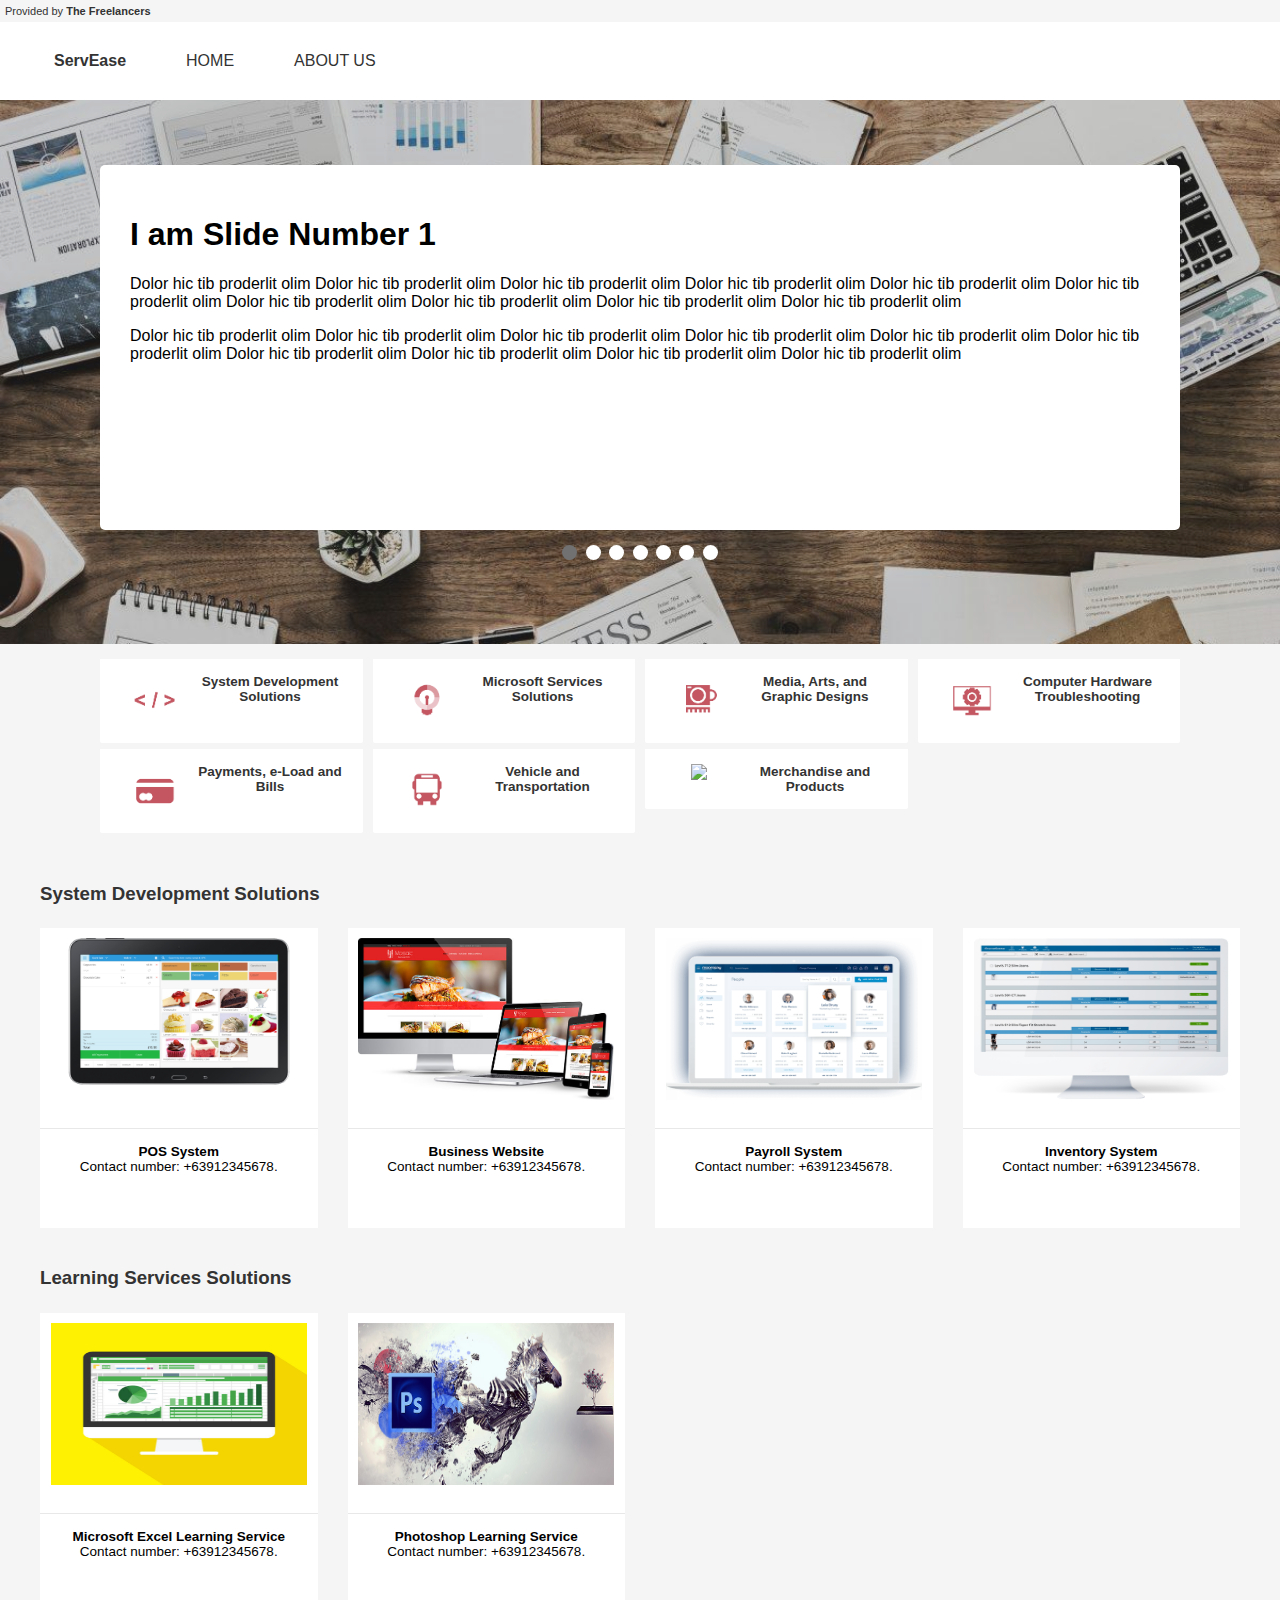
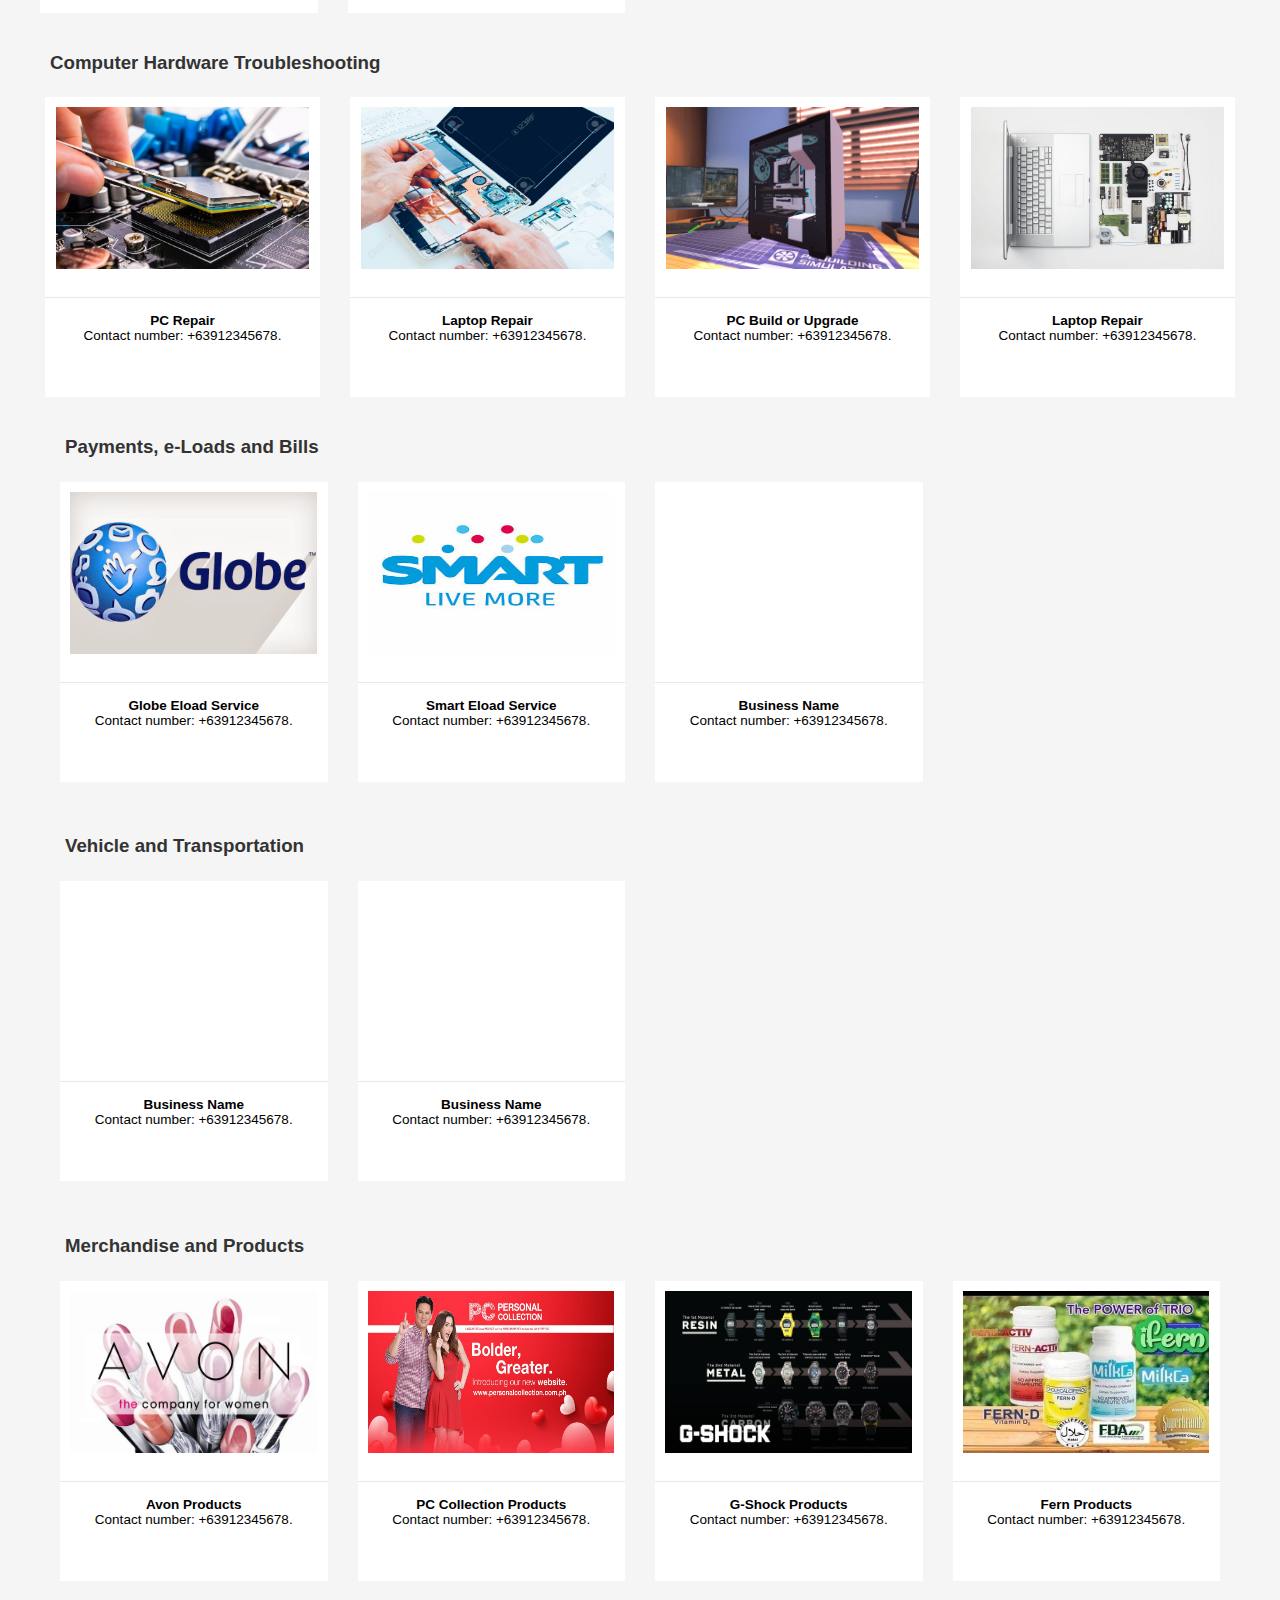
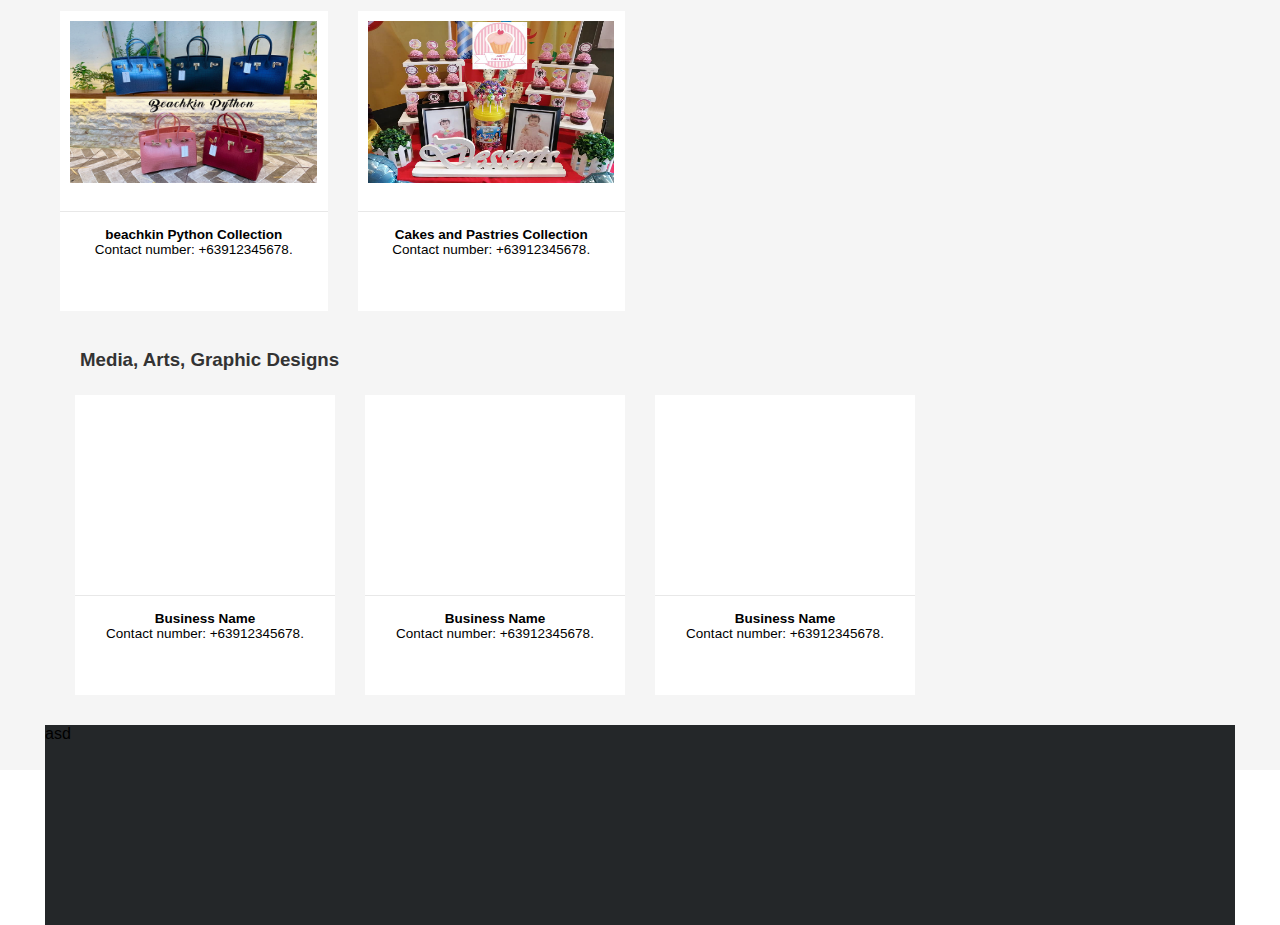
==== index.html @ 1229b9ff "Rename ESC.html to index.html" ====
<!DOCType html>

    <head>
        
        <!--
        =======
        FOR QUIKX LIB
        =======
        -->
        
        <!--GENERAL CHANGES in HTML FRAME -->
        <link rel="stylesheet" type="text/css" href="quikx-lib/general-tags.css">
    
        <!--FOR MODALS-->
        <link rel="stylesheet" type="text/css" href="quikx-lib/floating-objects.css">

        <!--FOR MENU-->
        <link rel="stylesheet" type="text/css" href="quikx-lib/menus-navigation.css">

        <!--FOR OBJECTS-->
        <link rel="stylesheet" type="text/css" href="quikx-lib/objects-submenus.css">

        <!--FOR BUTTONS-->
        <link rel="stylesheet" type="text/css" href="quikx-lib/buttons-icons.css">

        <!--FOR ALERTS and NOTIFS-->
        <link rel="stylesheet" type="text/css" href="quikx-lib/alerts-notifications.css">

        <!--FOR ANIMATIONS-->
        <link rel="stylesheet" type="text/css" href="quikx-lib/animations-transitions.css">
        
        <!--MAIN CSS GRID HANDLER-->
        <link rel="stylesheet" type="text/css" href="quikx-lib/css-grid.css">
        
        <!--
        =======
        User modified items
        =======
        -->
        <link rel="stylesheet" type="text/css" href="css/css-grid.css">
        <link rel="stylesheet" type="text/css" href="css/home-frame.css">
        
        
    </head>

    <body>
        
       <div id="navbar">
           <div style="width:100%; font-size: 11px; padding:5px; color:#333; background-color: whitesmoke;">
            Provided by <b>The Freelancers</b>
           </div>
            <div id="logo"></div>
            <div id="logo-text">ServEase</div>
            <a href="#"><i class="info-icon"></i>HOME</a>
            <a href="#">ABOUT US</a>
        </div>
        
        <div id="sec-info">
            
            <div id="sec-obs">
                
                    
                    <div class="slideshow-container">
                    <div class="slideshow-slides-container">

                        <div class="slides">
                            <h1>I am Slide Number 1</h1>
                            <p>Dolor hic tib proderlit olim  Dolor hic tib proderlit olim Dolor hic tib proderlit olim Dolor hic tib proderlit olim Dolor hic tib proderlit olim Dolor hic tib proderlit olim  Dolor hic tib proderlit olim Dolor hic tib proderlit olim Dolor hic tib proderlit olim Dolor hic tib proderlit olim</p>
                            
                            <p>Dolor hic tib proderlit olim  Dolor hic tib proderlit olim Dolor hic tib proderlit olim Dolor hic tib proderlit olim Dolor hic tib proderlit olim Dolor hic tib proderlit olim  Dolor hic tib proderlit olim Dolor hic tib proderlit olim Dolor hic tib proderlit olim Dolor hic tib proderlit olim</p>
                        </div>
                        
                        <div class="slides">
                            <h1>...and I am Slide Number 2</h1>
                            <p>Dolor hic tib proderlit olim  Dolor hic tib proderlit olim Dolor hic tib proderlit olim Dolor hic tib proderlit olim Dolor hic tib proderlit olim Dolor hic tib proderlit olim  Dolor hic tib proderlit olim Dolor hic tib proderlit olim Dolor hic tib proderlit olim Dolor hic tib proderlit olim</p>
                        </div>
                        
                        <div class="slides">
                            <h1>I am Slide Number 3</h1>
                            <p>Dolor hic tib proderlit olim  Dolor hic tib proderlit olim Dolor hic tib proderlit olim Dolor hic tib proderlit olim Dolor hic tib proderlit olim Dolor hic tib proderlit olim  Dolor hic tib proderlit olim Dolor hic tib proderlit olim Dolor hic tib proderlit olim Dolor hic tib proderlit olim</p>
                        </div>
                        
                        <div class="slides">
                            <h1>...and I am Slide Number 4</h1>
                            <p>Dolor hic tib proderlit olim  Dolor hic tib proderlit olim Dolor hic tib proderlit olim Dolor hic tib proderlit olim Dolor hic tib proderlit olim Dolor hic tib proderlit olim  Dolor hic tib proderlit olim Dolor hic tib proderlit olim Dolor hic tib proderlit olim Dolor hic tib proderlit olim</p>
                        </div>
                        
                        <div class="slides">
                            <h1>I am Slide Number 5</h1>
                            <p>Dolor hic tib proderlit olim  Dolor hic tib proderlit olim Dolor hic tib proderlit olim Dolor hic tib proderlit olim Dolor hic tib proderlit olim Dolor hic tib proderlit olim  Dolor hic tib proderlit olim Dolor hic tib proderlit olim Dolor hic tib proderlit olim Dolor hic tib proderlit olim</p>
                        </div>
                        
                        <div class="slides">
                            <h1>...and I am Slide Number 6</h1>
                            <p>Dolor hic tib proderlit olim  Dolor hic tib proderlit olim Dolor hic tib proderlit olim Dolor hic tib proderlit olim Dolor hic tib proderlit olim Dolor hic tib proderlit olim  Dolor hic tib proderlit olim Dolor hic tib proderlit olim Dolor hic tib proderlit olim Dolor hic tib proderlit olim</p>
                        </div>
                        
                        <div class="slides">
                            <h1>I am Slide Number 7</h1>
                            <p>Dolor hic tib proderlit olim  Dolor hic tib proderlit olim Dolor hic tib proderlit olim Dolor hic tib proderlit olim Dolor hic tib proderlit olim Dolor hic tib proderlit olim  Dolor hic tib proderlit olim Dolor hic tib proderlit olim Dolor hic tib proderlit olim Dolor hic tib proderlit olim</p>
                        </div>
                        
                        
                    </div>
                
                   <!--<a class="prev" onclick='plusSlides(-1)'>&#10094;</a>
                    <a class="next" onclick='plusSlides(1)'>&#10095;</a>-->
                    
                </div>
                
                
                <div class="dotholder">
                      <span class="dot" onclick="currentSlide(1)"></span>
                      <span class="dot" onclick="currentSlide(2)"></span>
                      <span class="dot" onclick="currentSlide(3)"></span>
                      <span class="dot" onclick="currentSlide(4)"></span>
                      <span class="dot" onclick="currentSlide(5)"></span>
                      <span class="dot" onclick="currentSlide(6)"></span>
                      <span class="dot" onclick="currentSlide(7)"></span>    
                    </div>
                    
                </div>
                    
                
            </div>
        
        
        <div id="sec-alt">
            
            <div id="item-category-container">
                
                <!--<div class="item-category-title"><h1>Svcs</h1></div>-->

                <div class="item-category">
                    <div class="panel panel-material">
                        <div class="panel-content">
                            
                            <div id="item-category-details-container">
                                <div class="item-category-img">
                                    <img src="img/icons/SysDev.png" width="50px;">
                                </div>

                                <div class="item-category-desc">
                                    System Development Solutions
                                </div>
                            </div>
                            
                        </div>
                    </div>
                
                </div>
                
                <div class="item-category">
                    <div class="panel panel-material">
                        <div class="panel-content">
                            
                            <div id="item-category-details-container">
                                <div class="item-category-img">
                                    <img src="img/icons/MSS.png" width="50px;">
                                </div>

                                <div class="item-category-desc">
                                    Microsoft Services Solutions
                                </div>
                            </div>
                            
                        </div>
                    </div>
                </div>
                <div class="item-category">
                    <div class="panel panel-material">
                        <div class="panel-content">
                            
                            <div id="item-category-details-container">
                                <div class="item-category-img">
                                    <img src="img/icons/Arts.png" width="50px;">
                                </div>

                                <div class="item-category-desc">
                                   Media, Arts, and Graphic Designs
                                </div>
                            </div>
                            
                        </div>
                    </div>
                </div>
                
                
                <div class="item-category">
                    <div class="panel panel-material">
                        <div class="panel-content">
                            
                            <div id="item-category-details-container">
                                <div class="item-category-img">
                                    <img src="img/icons/Trobl.png" width="50px;">
                                </div>

                                <div class="item-category-desc">
                                    Computer Hardware Troubleshooting
                                </div>
                            </div>
                            
                        </div>
                    </div>
                </div>
                
                <div class="item-category">
                    <div class="panel panel-material">
                        <div class="panel-content">
                            
                            <div id="item-category-details-container">
                                <div class="item-category-img">
                                    <img src="img/icons/Pay.png" width="50px;">
                                </div>

                                <div class="item-category-desc">
                                   Payments, e-Load and Bills
                                </div>
                            </div>
                            
                        </div>
                    </div>
                </div>
                
                <div class="item-category">
                    <div class="panel panel-material">
                        <div class="panel-content">
                            
                            <div id="item-category-details-container">
                                <div class="item-category-img">
                                    <img src="img/icons/Vehic.png" width="50px;">
                                </div>

                                <div class="item-category-desc">
                                    Vehicle and Transportation
                                </div>
                            </div>

                        </div>
                    </div>
                </div>
                
                <div class="item-category">
                    <div class="panel panel-material">
                        <div class="panel-content">
                            
                            <div id="item-category-details-container">
                                <div class="item-category-img">
                                    <img src="img/icons/merch.png" width="50px;">
                                </div>

                                <div class="item-category-desc">
                                    Merchandise and Products
                                </div>
                            </div>

                        </div>
                    </div>
                </div>
                
            </div>
        </div>

        <div id="sec-alt">
            <div class="tile-header">
                    <h3>System Development Solutions</h3>
                </div>
            
            <div id="tile-container">
                
                <div class="tile-content">
                    <div class="tile-content-img">
                            <img class="tile-content-img" src="img/servicesimage/pos.png"/>
                    </div>
                    
                    <div class="tile-content-desc">
                          
                        <div class="tile-content-desc-holder">
                           
                            <div class="tile-content-desc-name">
                                POS System
                            </div>
                            <div class="tile-content-desc-items">
                                Contact number: +63912345678.
                            </div>
                        </div>
                    </div>
                </div>
                
                <div class="tile-content">
                    <div class="tile-content-img">
                            <img class="tile-content-img" src="img/servicesimage/ecommercesite.jpg"/>
                    </div>
                    
                    <div class="tile-content-desc">
                        <div class="tile-content-desc-holder">
                            <div class="tile-content-desc-name">
                                Business Website
                            </div>
                            <div class="tile-content-desc-items">
                                Contact number: +63912345678.
                            </div>
                        </div>
                    </div>
                </div>
                
                <div class="tile-content">
                    <div class="tile-content-img">
                            <img class="tile-content-img" src="img/servicesimage/payroll.png"/>
                    </div>
                    
                    <div class="tile-content-desc">
                        <div class="tile-content-desc-holder">
                            <div class="tile-content-desc-name">
                               Payroll System
                            </div>
                            <div class="tile-content-desc-items">
                                Contact number: +63912345678.
                            </div>
                        </div>
                    </div>
                </div>
                
                <div class="tile-content">
                    <div class="tile-content-img">
                            <img class="tile-content-img" src="img/servicesimage/inventorysystem.png"/>
                    </div>
                    
                    <div class="tile-content-desc">
                        <div class="tile-content-desc-holder">
                            <div class="tile-content-desc-name">
                                    Inventory System
                            </div>
                            <div class="tile-content-desc-items">
                                Contact number: +63912345678.
                            </div>
                        </div>
                    </div>
                </div>
                
               
                
                
        </div>
        
        <div id="sec-alt">
            <div class="tile-header">
                    <h3>Learning Services Solutions</h3>
                </div>
            
            <div id="tile-container">
                
                <div class="tile-content">
                    <div class="tile-content-img">
                            <img class="tile-content-img" src="img/servicesimage/excel.png"/>
                    </div>
                    
                    <div class="tile-content-desc">
                        <div class="tile-content-desc-holder">
                            <div class="tile-content-desc-name">
                                Microsoft Excel Learning Service
                            </div>
                            <div class="tile-content-desc-items">
                                Contact number: +63912345678.
                            </div>
                        </div>
                    </div>
                </div>
                
                <div class="tile-content">
                    <div class="tile-content-img">
                            <img class="tile-content-img" src="img/servicesimage/photoshoplearning.jpg"/>
                    </div>
                    
                    <div class="tile-content-desc">
                        <div class="tile-content-desc-holder">
                            <div class="tile-content-desc-name">
                                    Photoshop Learning Service
                            </div>
                            <div class="tile-content-desc-items">
                                Contact number: +63912345678.
                            </div>
                        </div>
                    </div>
                </div>
                
               
            
        </div>
        
      
        
        <div id="sec-alt">
            <div class="tile-header">
                    <h3>Computer Hardware Troubleshooting</h3>
                </div>
            
            <div id="tile-container">
                
                <div class="tile-content">
                    <div class="tile-content-img">
                            <img class="tile-content-img" src="img/servicesimage/pchardwarerepair.jpg"/>
                    </div>
                    
                    <div class="tile-content-desc">
                        <div class="tile-content-desc-holder">
                            <div class="tile-content-desc-name">
                               PC Repair
                            </div>
                            <div class="tile-content-desc-items">
                                Contact number: +63912345678.
                            </div>
                        </div>
                    </div>
                </div>
                
                <div class="tile-content">
                    <div class="tile-content-img">
                            <img class="tile-content-img" src="img/servicesimage/laptoprepair.jpg"/>
                    </div>
                    
                    <div class="tile-content-desc">
                        <div class="tile-content-desc-holder">
                            <div class="tile-content-desc-name">
                                Laptop Repair
                            </div>
                            <div class="tile-content-desc-items">
                                Contact number: +63912345678.
                            </div>
                        </div>
                    </div>
                </div>
                
                <div class="tile-content">
                    <div class="tile-content-img">
                            <img class="tile-content-img" src="img/servicesimage/pcbuild.gif"/>
                    </div>
                    
                    <div class="tile-content-desc">
                        <div class="tile-content-desc-holder">
                            <div class="tile-content-desc-name">
                                PC Build or Upgrade
                            </div>
                            <div class="tile-content-desc-items">
                                Contact number: +63912345678.
                            </div>
                        </div>
                    </div>
                </div>
                
                <div class="tile-content">
                    <div class="tile-content-img">
                            <img class="tile-content-img" src="img/servicesimage/laptopupgrade.jpg"/>
                    </div>
                    
                    <div class="tile-content-desc">
                        <div class="tile-content-desc-holder">
                            <div class="tile-content-desc-name">
                               Laptop Repair
                            </div>
                            <div class="tile-content-desc-items">
                                Contact number: +63912345678.
                            </div>
                        </div>
                    </div>
                </div>
                
               
            
        </div>
        
        <div id="sec-alt">
            <div class="tile-header">
                    <h3>Payments, e-Loads and Bills</h3>
                </div>
            
            <div id="tile-container">
                
                <div class="tile-content">
                    <div class="tile-content-img">
                            <img class="tile-content-img" src="img/servicesimage/globe.jpg"/> 
                    </div>
                    
                    <div class="tile-content-desc">
                        <div class="tile-content-desc-holder">
                            <div class="tile-content-desc-name">
                               Globe Eload Service
                            </div>
                            <div class="tile-content-desc-items">
                                Contact number: +63912345678.
                            </div>
                        </div>
                    </div>
                </div>
                
                <div class="tile-content">
                    <div class="tile-content-img">
                            <img class="tile-content-img" src="img/servicesimage/smart.jpg"/>
                    </div>
                    
                    <div class="tile-content-desc">
                        <div class="tile-content-desc-holder">
                            <div class="tile-content-desc-name">
                                Smart Eload Service
                            </div>
                            <div class="tile-content-desc-items">
                                Contact number: +63912345678.
                            </div>
                        </div>
                    </div>
                </div>
                
                <div class="tile-content">
                    <div class="tile-content-img">
                    
                    </div>
                    
                    <div class="tile-content-desc">
                        <div class="tile-content-desc-holder">
                            <div class="tile-content-desc-name">
                                Business Name
                            </div>
                            <div class="tile-content-desc-items">
                                Contact number: +63912345678.
                            </div>
                        </div>
                    </div>
                </div>
                
            </div>
            
        </div>
        
        <div id="sec-alt">
            <div class="tile-header">
                    <h3>Vehicle and Transportation</h3>
                </div>
            
            <div id="tile-container">
                
                <div class="tile-content">
                    <div class="tile-content-img">
                    
                    </div>
                    
                    <div class="tile-content-desc">
                        <div class="tile-content-desc-holder">
                            <div class="tile-content-desc-name">
                                Business Name
                            </div>
                            <div class="tile-content-desc-items">
                                Contact number: +63912345678.
                            </div>
                        </div>
                    </div>
                </div>
                
                <div class="tile-content">
                    <div class="tile-content-img">
                    
                    </div>
                    
                    <div class="tile-content-desc">
                        <div class="tile-content-desc-holder">
                            <div class="tile-content-desc-name">
                                Business Name
                            </div>
                            <div class="tile-content-desc-items">
                                Contact number: +63912345678.
                            </div>
                        </div>
                    </div>
                </div>
                
            </div>
            
        </div>
        
        <div id="sec-alt">
            <div class="tile-header">
                    <h3>Merchandise and Products</h3>
                </div>
            
            <div id="tile-container">
                
                <div class="tile-content">
                    <div class="tile-content-img">
                            <img class="tile-content-img" src="img/servicesimage/avon.jpg"/>
                    </div>
                    
                    <div class="tile-content-desc">
                        <div class="tile-content-desc-holder">
                            <div class="tile-content-desc-name">
                                Avon Products
                            </div>
                            <div class="tile-content-desc-items">
                                Contact number: +63912345678.
                            </div>
                        </div>
                    </div>
                </div>
                
                <div class="tile-content">
                    <div class="tile-content-img">
                            <img class="tile-content-img" src="img/servicesimage/pccollection.jpg"/>
                    </div>
                    
                    <div class="tile-content-desc">
                        <div class="tile-content-desc-holder">
                            <div class="tile-content-desc-name">
                               PC Collection Products
                            </div>
                            <div class="tile-content-desc-items">
                                Contact number: +63912345678.
                            </div>
                        </div>
                    </div>
                </div>
                
                <div class="tile-content">
                    <div class="tile-content-img">
                            <img class="tile-content-img" src="img/servicesimage/gshockproducts.jpg"/>
                    </div>
                    
                    <div class="tile-content-desc">
                        <div class="tile-content-desc-holder">
                            <div class="tile-content-desc-name">
                               G-Shock Products
                            </div>
                            <div class="tile-content-desc-items">
                                Contact number: +63912345678.
                            </div>
                        </div>
                    </div>
                </div>
                
                <div class="tile-content">
                    <div class="tile-content-img">
                       <img class="tile-content-img" src="img/servicesimage/fernproducts.jpg"/>
                    </div>
                    
                    <div class="tile-content-desc">
                        <div class="tile-content-desc-holder">
                            <div class="tile-content-desc-name">
                                Fern Products
                            </div>
                            <div class="tile-content-desc-items">
                                Contact number: +63912345678.
                            </div>
                        </div>
                    </div>
                </div>

                <div class="tile-content">
                        <div class="tile-content-img">
                           <img  alt="img/servicesimage/beachkinPython.jpeg" class="tile-content-img" src="img/servicesimage/beachkinPython.jpeg"/>
                        </div>
                        
                        <div class="tile-content-desc">
                            <div class="tile-content-desc-holder">
                                <div class="tile-content-desc-name">
                                    beachkin Python Collection
                                </div>
                                <div class="tile-content-desc-items">
                                    Contact number: +63912345678.
                                </div>
                            </div>
                        </div>
                    </div>
                    <div class="tile-content">
                        <div class="tile-content-img">
                           <img  alt="img/servicesimage/beachkinPython.jpeg" class="tile-content-img" src="img/servicesimage/cakesandpastries.jpg"/>
                        </div>
                        
                        <div class="tile-content-desc">
                            <div class="tile-content-desc-holder">
                                <div class="tile-content-desc-name">
                                    Cakes and Pastries Collection
                                </div>
                                <div class="tile-content-desc-items">
                                    Contact number: +63912345678.
                                </div>
                            </div>
                        </div>
                    </div>
            </div>
         
         
         
         
         
         
         
         
            <div id="sec-alt">
                    <div class="tile-header">
                            <h3>Media, Arts, Graphic Designs</h3>
                        </div>
                    
                    <div id="tile-container">
                        
                        <div class="tile-content">
                            <div class="tile-content-img">
                            
                            </div>
                            
                            <div class="tile-content-desc">
                                <div class="tile-content-desc-holder">
                                    <div class="tile-content-desc-name">
                                        Business Name
                                    </div>
                                    <div class="tile-content-desc-items">
                                        Contact number: +63912345678.
                                    </div>
                                </div>
                            </div>
                        </div>
                        
                        <div class="tile-content">
                            <div class="tile-content-img">
                            
                            </div>
                            
                            <div class="tile-content-desc">
                                <div class="tile-content-desc-holder">
                                    <div class="tile-content-desc-name">
                                        Business Name
                                    </div>
                                    <div class="tile-content-desc-items">
                                        Contact number: +63912345678.
                                    </div>
                                </div>
                            </div>
                        </div>
                        
                        <div class="tile-content">
                            <div class="tile-content-img">
                            
                            </div>
                            
                            <div class="tile-content-desc">
                                <div class="tile-content-desc-holder">
                                    <div class="tile-content-desc-name">
                                        Business Name
                                    </div>
                                    <div class="tile-content-desc-items">
                                        Contact number: +63912345678.
                                    </div>
                                </div>
                            </div>
                        </div>
                        
                    </div>
                    
                </div>
            
        </div>
        
        <div class="footer">
            asd
        </div>
        
        <script src="quikx-lib/floating-objects.js"></script>
        <script src="quikx-lib/menus-navigation.js"></script>
        <script src="quikx-lib/objects-submenus.js"></script>
    </body>
</html>
---- quikx-lib/general-tags.css ----
body{
    font-family: sans-serif;
    /*background-color:#EEE;*/
        background-color:white;
        margin:0 !important;
        padding:0 !important;
    }
---- quikx-lib/floating-objects.css ----
/***********
        CENTER MODAL
        ************/
        
        .center-modal{
            display: none;
            position: fixed;
            z-index: 1;
            left:0;
            top:0;
            width:100%;
            height:100%;
            padding-top:10%;
            overflow: auto;
            background-color: rgb(0,0,0);
            background-color: rgba(0,0,0,0.4);
            
        -webkit-animation-name:fadeIn;
        -webkit-animation-duration: 0.4s;
        animation-name: fadeIn;
        animation-duration: 0.4s;
        }
        
        .center-modal-content{
            background-color: #fefefe;
            width:50%;
            height:30%;
            position:relative;
            margin:auto;
            box-shadow: 0 4px 8px 0px rgba(0, 0, 0, 0.2), 0 6px 20px 0 rgba(0,0,0,0.19);
            border-radius:5px;
            
        -webkit-animation-name:slideFromTop;
        -webkit-animation-duration: 0.4s;
        animation-name: slideFromTop;
        animation-duration: 0.4s;
        }

        /***********
        BOTTOM MODAL
        ************/
        
        .bottom-modal{
            display: none;
            position: fixed;
            z-index: 1;
            left:0;
            top:0;
            width:100%;
            height:100%;
            background-color: rgb(0,0,0);
            background-color: rgba(0,0,0,0.4);
            
        -webkit-animation-name:fadeIn;
        -webkit-animation-duration: 0.4s;
        animation-name: fadeIn;
        animation-duration: 0.4s;
        }
        
        .bottom-modal-content{
            background-color: #fefefe;
            width:100%;
            height:30%;
            position:fixed;
            bottom:0;
            box-shadow: 0 4px 8px 0px rgba(0, 0, 0, 0.2), 0 6px 20px 0 rgba(0,0,0,0.19);
            
        -webkit-animation-name:slideIn;
        -webkit-animation-duration: 0.4s;
        animation-name: slideIn;
        animation-duration: 0.4s;
        }

        /***********
        SNACKBAR
        ************/
        
        #snackbar{
            background-color: #fefefe;
            visibility: hidden;
            position:fixed;
            width:15%;
            left:42%;
            height:auto;
            z-index: 2;
            padding:10px;
            /*top:10px;*/
            bottom:10px;
            border-radius:5px;
            overflow: auto;
            box-shadow: 0 4px 8px 0px rgba(0, 0, 0, 0.2), 0 6px 20px 0 rgba(0,0,0,0.19);
            text-align: center;
            
            /*
            OPTION TO CENTER OBJECTS
            transform: translate(-50%, -50%);*/
        }
        
        #snackbar.show{
            visibility: visible;
            
        /*
        -webkit-animation-name:fadeInTop;
        -webkit-animation-duration: 0.2s;
        animation-name:fadeInTop;
        animation-duration: 0.2s;*/
         
        -webkit-animation-name:fadeInBottom;
        -webkit-animation-duration: 0.2s;
        animation-name:fadeInBottom;
        animation-duration: 0.2s;
        }
        
        /***********
        OVERLAY/FIXED MODAL
        ************/
        
        .overlay{
            position:fixed;
            display:none;
            z-index: 1;
            left:0;
            top:0;
            right:0;
            bottom:0;
            background-color:rgba(0,0,0,0.7);
            padding-top:15%;
            
            -webkit-animation-name:fadeIn;
             -webkit-animation-duration: 0.2s;
            animation-name:fadeIn;
            animation-duration: 0.2s;
        }
        
        .overlay-text{
            margin:0 Auto;
            color:white;
           text-align:center;
        }
---- quikx-lib/menus-navigation.css ----
/***********
        STICKY NAVIGATION BAR
        ************/
        
        #navbar{
            /*background-color: #333;*/
            background-color:white;
            height:100px;
            /*width:100%; <-- TEMPORARY COMMENT BUT NECESSARY*/
            color:white;
            position:sticky;
            overflow: hidden;
            z-index: 1;
            
            }
        
        #navbar a{
            text-decoration: none;
            padding:30px;
            color:#333;
            float:left;
        }
        
        #navbar a:hover{
            color:white;
            background: #C35661;
        }
        
        .sticky{
            /*position:sticky; <--- PREFERRED*/
            position:fixed;
            top:0;
            /*width:100%; <-- TEMPORARY COMMENT BUT NECESSARY*/
            
            /*box-shadow: 0 4px 8px 0px rgba(0, 0, 0, 0.2), 0 6px 20px 0 rgba(0,0,0,0.2);*/
        }
        
        /***********
        SIDEBAR
        ************/
        
        .sidebar{
            background-color: #333;
            position:fixed;
            left:0;
            height:100%;
            width:150px;
            z-index:0.9; /*or 1*/
            margin-top:-1%;
            color:white;
            padding-top:15px;
        }
        
        .sidebar a{
            text-decoration: none;
            color:white;
            display:block;
            padding:10px;
        }
        
        .sidebar a:hover{
            background: #464646;
        }

	/*********************
        NAVBAR LOGO and LABEL
        **********************/

        #logo{
        float:left;
        padding:12px;
        /*display:none;*/
        }

        #logo-text{
        float:left;
        padding:30px;
        color:#333;
        font-weight: bold;
        }

	   /*-webkit-animation-name: fadeIn;
        -webkit-animation-duration: 0.4s;
        animation-name: fadeIn;
        animation-duration: 0.4s;*/

        }

        #label{
            
        padding-top:22px;
        padding-bottom:22px;
        padding-right:20px;
        float:left;
        vertical-align: middle;
        /*display:none;*/
        color:#333;

        cursor:pointer;

        }
---- quikx-lib/objects-submenus.css ----
.jumbotron{
            margin:0 auto;
            border-radius: 5px;
            padding:35px;
            background-color:white;
            
            /*Added items*/
            max-width: 1280px;
            
            /*Removed items from default*/
            /*border:3px solid #CECECE;
            margin-bottom:15px;
            */
        }

        .panel{
            background-color:white;
            border-radius: 10px;
            margin-bottom:15px;
        }

        .panel-material{
            background-color:white;
            border-radius: 2px;
            /*box-shadow: 0 4px 8px 0px rgba(0, 0, 0, 0.2), 0 6px 20px 0 rgba(0,0,0,0.19);*/
        }

        .panel-default{
            background-color:#CECECE;
            border:1px solid #CECECE;
            color:#747474;
        }

        .panel-primary{
            background-color:#47A8F5;
            border:1px solid #47A8F5;
            color:white;
        }

        .panel-success{
            background-color:#6ABD6E;
            border:1px solid #6ABD6E;
            color:white;
        }

        .panel-header{
            border-radius: 10px 10px 0px 0px;
            padding:15px;
        }

        .panel-content{
            background-color: white;
            border-radius: 0px 0px 10px 10px;
            padding:15px;
        }
        
        .slideshow-container{
            max-width:1366px;
            margin:auto;
            
            position:relative;
            padding-top:56.25%;
        }


        .slides{
            border-radius:5px;
            display:none;
            background-color: white;
            padding:30px;
            animation-name: fadeIn;
            animation-duration: 0.6s;
            
            position: absolute;
            top:0;
            bottom: 0;
            left:0;
            right:0;
            
            }

        .dotholder{
            text-align: center;
            padding:15px;
        }

        .dot {
            cursor: pointer;
            height: 15px;
            width: 15px;
            margin: 0 2px;
            background-color: white;
            border-radius: 50%;
            display: inline-block;/*
            transition: background-color .6s ease;*/
        }

        .active,
        .dot:hover {
            background-color: #717171
        }

        /*
        .next {
            right: -50px;
            border-radius: 3px 3px 3px 3px
        }

        .prev {
            left: -50px;
            border-radius: 3px 3px 3px 3px
        }*/

        .footer{
            width: 100%;
            min-width:200px;
            max-width: auto;
            height:200px;
            float:left;
            background-color: #242729;
        }

        .footer-content{
            font-size: 13px;
            padding:10px;
            margin:auto;
            text-align: center;
            color:#CECFCF;
        }

/*IF WIDTH IS DESKTOP VIEW*/

@media screen and (min-width:800px)
 {
     
     .slideshow-container{
         max-width:1080px;
         margin:auto;
         padding-top:10%;
         height:250px;
     
     }
     
}
---- quikx-lib/buttons-icons.css ----
.okay-btn{
        background-color:#6ABD6E;
        border: solid transparent;
        border-radius: 10px;
        padding:7px;
        color:white;
        margin-bottom:15px;
    }

    .okay-btn:hover{
        background-color:#467E49;
        cursor: pointer;
        box-shadow: 0 4px 8px 0px rgba(0, 0, 0, 0.2), 0 6px 20px 0 rgba(0,0,0,0.19);
    }

    .info-btn{
        background-color:#47A8F5;
        border: solid transparent;
        border-radius: 10px;
        padding:7px;
        color:white;
        margin-bottom:15px;
    }

    .info-btn:hover{
        background-color:#2F70A3;
        cursor: pointer;
        box-shadow: 0 4px 8px 0px rgba(0, 0, 0, 0.2), 0 6px 20px 0 rgba(0,0,0,0.19);
    }

    .random-btn{
        background-color:#00A0BD;
        border: solid transparent;
        border-radius: 10px;
        padding:7px;
        color:white;
        margin-bottom:15px;
    }

    .random-btn:hover{
        cursor: pointer;
        box-shadow: 0 4px 8px 0px rgba(0, 0, 0, 0.2), 0 6px 20px 0 rgba(0,0,0,0.19);
    }

    .material-btn{
        background-color: white;
        border: solid transparent;
        border-radius: 10px;
        padding:7px;
        color:#00A0BD;
        margin-bottom:15px;
        font-weight: bold;
    }

    .material-btn:hover{
        cursor: pointer;
        color:#006A7E;
    }

/***********
TEXTBOX
************/

    .input-holder{
        width:100%;
        display: flex;
        margin-bottom: 15px;
        
    }

    .tbox-append{
        border-radius: 5px 0px 0px 5px;
    }

    .tbox-prepend{
        border-radius: 0px 5px 5px 0px;
    }

    /***TEXTBOX LABEL***/
    
    .tbox-group{
        background-color: #00A0BD;
        padding:10px;
        color:white;
    }
    
    /***TEXTBOX ICON***/
    .tbox-icon{
        background-color: #00A0BD;
        background-position: center;
        background-size:20px, 0px; /*IMAGE*/
        padding-left:40px;
        padding-top:5px;
        padding-bottom:5px;
    }

    .tbox-icon-inner{
        background-position: center;
        background-size:20px, 0px; /*IMAGE*/
        position:relative;
        border:1px solid red;
    }

    /***TEXTBOX with ICON***/
    .icon-tbox{
        background-color:#EDEFF0;
        border:1px solid #CECECE;
        padding:10px;
        width:100%;
    }

    .plain-tbox{
        background-color:#EDEFF0;
        border:1px solid #CECECE;
        padding:10px;
        border-radius: 5px;
        margin-bottom: 15px;
    }

    .icon-tbox:focus{
        box-shadow: 0 4px 8px 0px rgba(0, 0, 0, 0.2), 0 6px 20px 0 rgba(0,0,0,0.19);
     }

    .plain-tbox:focus{
        box-shadow: 0 4px 8px 0px rgba(0, 0, 0, 0.2), 0 6px 20px 0 rgba(0,0,0,0.19);
     }


/***********
ICONS
************/
    .icon{
        background-size:20px,0px;
        padding-left:25px;
    }

    .icon-infow{
        background-image: url('../infow.png');
        background-repeat: no-repeat;
        color:transparent;
    }

    .icon-infob{
        background-image: url('../infob.png');
        background-repeat: no-repeat;
    }

    .userw-icon{
        background-image: url('../userw.png');
        background-repeat: no-repeat;
    }
---- quikx-lib/alerts-notifications.css ----
/***********
        ALERTS
        ************/
        
        .alert-red{
            border:2px solid #F66359;
            border-left:7px solid #F66359; /*ADDITIONAL DESIGN*/
            background-color: #FCCBC7;
            padding:15px;
            position: static;
            border-radius:5px;
            margin-bottom: 15px;
            overflow: auto;
        }
        
        .alert-blue{
            border:2px solid #47A8F5;
            border-left:7px solid #47A8F5; /*ADDITIONAL DESIGN*/
            background-color: #C1E2FB;
            padding:15px;
            position: static;
            border-radius:5px;
            margin-bottom: 15px;
            overflow: auto;
        }
        
        .alert-green{
            border:2px solid #6ABD6E;
            border-left:7px solid #6ABD6E; /*ADDITIONAL DESIGN*/
            background-color: #CDE9CE;
            padding:15px;
            position: static;
            border-radius:5px;
            margin-bottom: 15px;
            overflow: auto;
        }
        
        .alert-yellow{
            border:2px solid #FFAA2B;
            border-left:7px solid #FFAA2B; /*ADDITIONAL DESIGN*/
            background-color: #FFE2B8;
            padding:15px;
            position: static;
            border-radius:5px;
            margin-bottom: 15px;
            overflow: auto;
        }
---- quikx-lib/animations-transitions.css ----
@keyframes fadeIn{
            from{opacity: 0}
            to{opacity: 1}
        }
        
        /***SNACKBAR ANIMATION***/

        @keyframes fadeInTop{
            from{top:0; opacity: 0}
            to{top:10px; opacity: 1}
        }

        @keyframes fadeInBottom{
            from{bottom:0; opacity: 0}
            to{bottom:10px; opacity: 1}
        }
        
        /***SNACKBAR MODAL***/

        @keyframes slideFromTop{
            from{top: -300px; opacity:0}
            to{top:0; opacity:1}
        }
        
        @keyframes slideIn{
            from{bottom: -300px; opacity:0}
            to{bottom:0; opacity:1}
        }
---- quikx-lib/css-grid.css ----
#grid-container{
    display: grid;
}

#item-category-container{
    display: grid;
}
---- css/css-grid.css ----
/*IF WIDTH IS MOBILE VIEW*/

    /*CATEGORY*/

    #item-category-container{
            margin:auto;
            display:grid;
            grid-template-columns: repeat(2, 1fr);
            grid-gap:10px;
            
         }

        #item-category-details-container{
            
            display:grid;
            grid-template-rows: repeat(3, 1fr);
            grid-template-columns: repeat(1, 1fr);
        }

            .item-category-img{
                grid-row-start: 1;
                grid-row-end: 2;
                text-align: center;
                }

            .item-category-desc{
                grid-row-start: 2;
                grid-row-end: 3;
        
                grid-column-start: 1;
                grid-column-end: 1;
                font-weight: bold;
                font-size: 1.5vw;
                font-size: 1.5vh;
            }


    /*TILES*/
    
     #tile-container{
         display:grid;
         
         grid-template-columns:repeat(2, 1fr);
         grid-auto-rows: minmax(250px, 250px);
         margin:auto;
         grid-gap: 20px;
     }
     
         .tile-header{
             margin:auto;
             padding:5px;
             color:#333;
             
         }
     
        .tile-content{
            display:grid;
            grid-template-rows: repeat(6, 1fr);
            grid-template-columns: repeat(1, 1fr);
            background-color: white;
        }
     
            .tile-content-img{

                grid-column-start: 1;
                grid-column-end: 1;

                grid-row-start:1;
                grid-row-end: 5;
                padding-top: 5px;
                height:90%;
                width:96%;
                margin-left: 2%;
                margin-right: 2%;
            }

            .tile-content-desc{
                grid-column-start: 1;
                grid-column-end: 1;
                grid-row-start: 5;
                grid-row-end: 7;
                border-top:1px solid #E8E8E8;
                font-size: 1.5vw;
                font-size: 1.5vh;
             }

                .tile-content-desc-holder{
                    display: grid;
                    grid-template-rows: repeat(3, 1fr);
                    padding:15px;
                    text-align: center;
                }

                    .tile-content-desc-name{
                    grid-column-start: 1;
                    grid-column-end: 1;

                    grid-row-start: 1;
                    grid-row-end: 2;
                    font-weight: bold;
                    font-size: 1.5vw;
                    font-size: 1.5vh;
                    }

                    .tile-content-desc-items{
                    grid-column-start: 1;
                    grid-column-end: 1;

                    grid-row-start: 2;
                    grid-row-end:4;
                    font-size: 1.5vw;
                    font-size: 1.5vh;
                    }

    
    /*SLIDE*/
     
     /*::-webkit-scrollbar{
         width:0px;
         background:transparent;*/
     }
     
     #slide-container{
         display:grid;
         margin:auto;
         
         grid-auto-flow: column;
         grid-auto-columns: minmax(250px, 350px);
         grid-auto-rows: minmax(250px, 250px);
         grid-gap: 10px;
         
         overflow-x: scroll;
     }
     
         .slide{
             background: whitesmoke;
             /*border-radius: 10px;*/
             text-align: center;
     }

    #item-category-details-container{
        display:grid;
        grid-template-columns: repeat(1, 1fr);     
        grid-template-rows:repeat(2, 1fr);
     }
     
         .item-category-img{
            grid-column-start: 1;
            grid-column-end: 1;

            grid-row-start: 1;
            grid-row-end: 2;
        }

        .item-category-desc{
            grid-column-start: 1;
            grid-column-end: 1;

            grid-row-start: 2;
            grid-row-end: 3;
            
            text-align: center;
        }

/*IF WIDTH IS NOT MOBILE VIEW*/

 /*@media screen and (min-width:960px)*/
@media screen and (min-width:800px)
 {
     
     /*TILES*/
                
     #grid-container{
         /*max-width:1080px;*/
         max-width:1280px;
         margin:auto;
         text-align: center;
         
         display:grid;
         grid-template-columns: repeat(4, 1fr);
         grid-auto-rows: minmax(250px, 300px);
         grid-gap:30px;
     }
     
     /*CATEGORY*/

         #item-category-container{
            max-width:1080px;
            margin:auto;
            
            display:grid;
            grid-template-columns: repeat(4, 1fr);
            grid-auto-rows: minmax(70px, 80px);
            grid-gap:10px;
         }
             .item-category-title{
                
                grid-column-start: 1;
                grid-column-end: 6;

                grid-row-start: 1;
                grid-row-end: 2;
             }
     
            .item-category
             {
                text-align: center;
                 width:auto;           
             }
     
                 #item-category-details-container{
                    display:grid;
                    grid-template-columns: repeat(3, 1fr);     
                    grid-template-rows:repeat(1, 1fr);
                 }

                     .item-category-img{
                        grid-column-start: 1;
                        grid-column-end: 2;

                        grid-row-start: 1;
                        grid-row-end: 1;
                    }

                    .item-category-desc{
                        grid-column-start: 2;
                        grid-column-end: 4;

                        grid-row-start: 1;
                        grid-row-end: 1;

                        text-align: center;
                        font-weight: bold;
                        color:#333;
                    }
     
     
     /*TILES*/
    
     #tile-container{
        max-width:1200px;
         display:grid;
         
         grid-template-columns:repeat(4, 1fr);
         grid-auto-rows: minmax(300px, 300px);
         grid-gap: 30px;
         margin:auto;
     }
     
         .tile-header{
             margin:auto;
             max-width:1200px;
             padding:5px;
         }
     
     
     /*SLIDE*/
     
     #slide-title{
         max-width: 1200px;
         margin:0 auto;
     }
     
     #slide-container{
         max-width:1280px;
     }
     
   }
---- css/home-frame.css ----
#sec-info{
    background-image: url(../img/business-desk-1200x773.jpg);
    background-size: cover;
    background-repeat: no-repeat;
    
    }
            
    #sec-obs{
        background-image: url(../img/GrayOpac30.png);
        background-size: cover;
        background-repeat: no-repeat;
        
        padding: 30px;
    }

#sec-alt{
    background-color:#F5F5F5;
    padding: 10px;
}
    
#sec{
    padding:10px;
}


/*IF WIDTH IS DESKTOP VIEW*/

 @media screen and (min-width:800px)
 {    
     #sec-obs{
         padding:65px;
     }
     
     #sec-alt{
         padding:15px;
     }
     
}
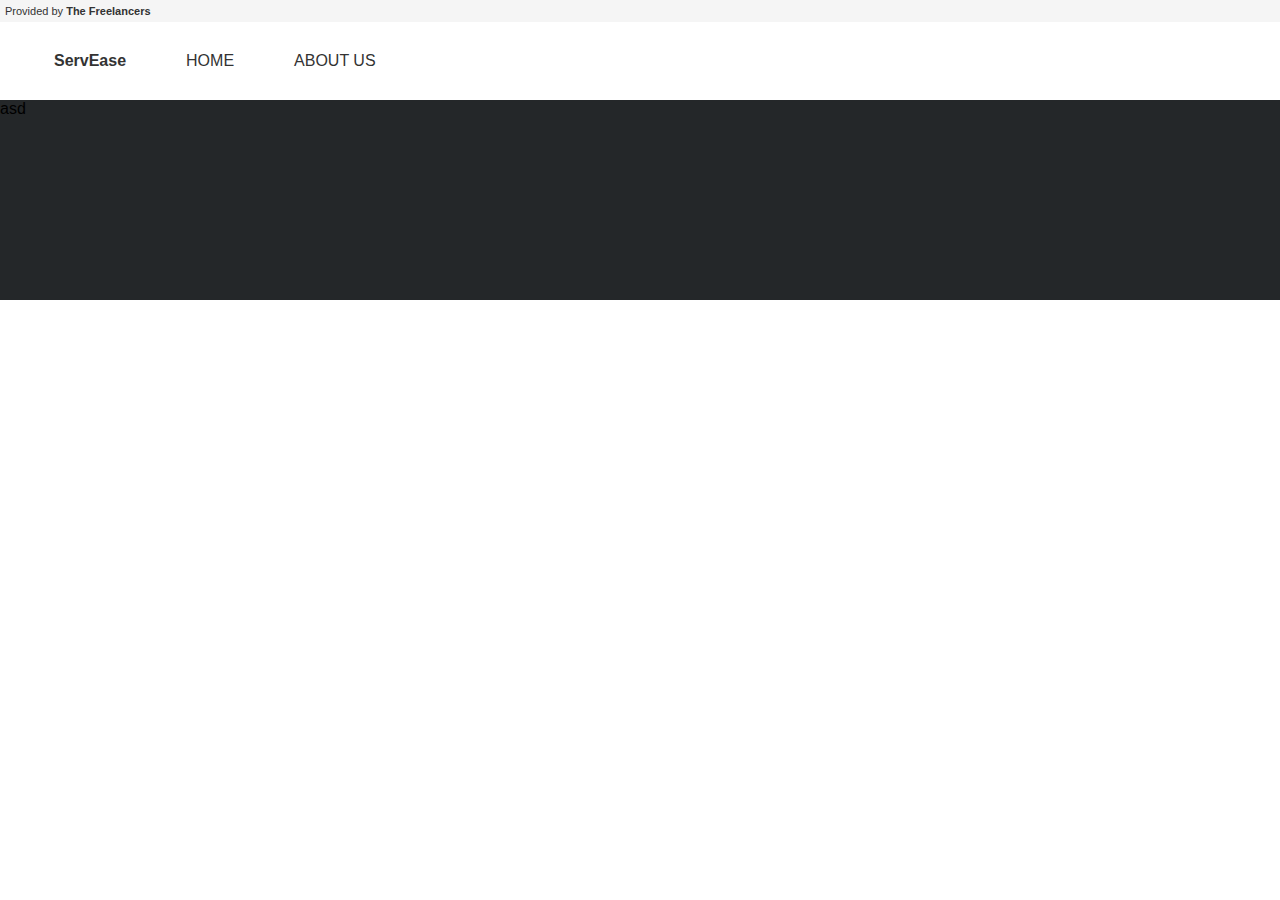
==== commit b0e48f09: "Update index.html" ====
--- a/index.html
+++ b/index.html
@@ -55,706 +55,6 @@
             <a href="#">ABOUT US</a>
         </div>
         
-        <div id="sec-info">
-            
-            <div id="sec-obs">
-                
-                    
-                    <div class="slideshow-container">
-                    <div class="slideshow-slides-container">
-
-                        <div class="slides">
-                            <h1>I am Slide Number 1</h1>
-                            <p>Dolor hic tib proderlit olim  Dolor hic tib proderlit olim Dolor hic tib proderlit olim Dolor hic tib proderlit olim Dolor hic tib proderlit olim Dolor hic tib proderlit olim  Dolor hic tib proderlit olim Dolor hic tib proderlit olim Dolor hic tib proderlit olim Dolor hic tib proderlit olim</p>
-                            
-                            <p>Dolor hic tib proderlit olim  Dolor hic tib proderlit olim Dolor hic tib proderlit olim Dolor hic tib proderlit olim Dolor hic tib proderlit olim Dolor hic tib proderlit olim  Dolor hic tib proderlit olim Dolor hic tib proderlit olim Dolor hic tib proderlit olim Dolor hic tib proderlit olim</p>
-                        </div>
-                        
-                        <div class="slides">
-                            <h1>...and I am Slide Number 2</h1>
-                            <p>Dolor hic tib proderlit olim  Dolor hic tib proderlit olim Dolor hic tib proderlit olim Dolor hic tib proderlit olim Dolor hic tib proderlit olim Dolor hic tib proderlit olim  Dolor hic tib proderlit olim Dolor hic tib proderlit olim Dolor hic tib proderlit olim Dolor hic tib proderlit olim</p>
-                        </div>
-                        
-                        <div class="slides">
-                            <h1>I am Slide Number 3</h1>
-                            <p>Dolor hic tib proderlit olim  Dolor hic tib proderlit olim Dolor hic tib proderlit olim Dolor hic tib proderlit olim Dolor hic tib proderlit olim Dolor hic tib proderlit olim  Dolor hic tib proderlit olim Dolor hic tib proderlit olim Dolor hic tib proderlit olim Dolor hic tib proderlit olim</p>
-                        </div>
-                        
-                        <div class="slides">
-                            <h1>...and I am Slide Number 4</h1>
-                            <p>Dolor hic tib proderlit olim  Dolor hic tib proderlit olim Dolor hic tib proderlit olim Dolor hic tib proderlit olim Dolor hic tib proderlit olim Dolor hic tib proderlit olim  Dolor hic tib proderlit olim Dolor hic tib proderlit olim Dolor hic tib proderlit olim Dolor hic tib proderlit olim</p>
-                        </div>
-                        
-                        <div class="slides">
-                            <h1>I am Slide Number 5</h1>
-                            <p>Dolor hic tib proderlit olim  Dolor hic tib proderlit olim Dolor hic tib proderlit olim Dolor hic tib proderlit olim Dolor hic tib proderlit olim Dolor hic tib proderlit olim  Dolor hic tib proderlit olim Dolor hic tib proderlit olim Dolor hic tib proderlit olim Dolor hic tib proderlit olim</p>
-                        </div>
-                        
-                        <div class="slides">
-                            <h1>...and I am Slide Number 6</h1>
-                            <p>Dolor hic tib proderlit olim  Dolor hic tib proderlit olim Dolor hic tib proderlit olim Dolor hic tib proderlit olim Dolor hic tib proderlit olim Dolor hic tib proderlit olim  Dolor hic tib proderlit olim Dolor hic tib proderlit olim Dolor hic tib proderlit olim Dolor hic tib proderlit olim</p>
-                        </div>
-                        
-                        <div class="slides">
-                            <h1>I am Slide Number 7</h1>
-                            <p>Dolor hic tib proderlit olim  Dolor hic tib proderlit olim Dolor hic tib proderlit olim Dolor hic tib proderlit olim Dolor hic tib proderlit olim Dolor hic tib proderlit olim  Dolor hic tib proderlit olim Dolor hic tib proderlit olim Dolor hic tib proderlit olim Dolor hic tib proderlit olim</p>
-                        </div>
-                        
-                        
-                    </div>
-                
-                   <!--<a class="prev" onclick='plusSlides(-1)'>&#10094;</a>
-                    <a class="next" onclick='plusSlides(1)'>&#10095;</a>-->
-                    
-                </div>
-                
-                
-                <div class="dotholder">
-                      <span class="dot" onclick="currentSlide(1)"></span>
-                      <span class="dot" onclick="currentSlide(2)"></span>
-                      <span class="dot" onclick="currentSlide(3)"></span>
-                      <span class="dot" onclick="currentSlide(4)"></span>
-                      <span class="dot" onclick="currentSlide(5)"></span>
-                      <span class="dot" onclick="currentSlide(6)"></span>
-                      <span class="dot" onclick="currentSlide(7)"></span>    
-                    </div>
-                    
-                </div>
-                    
-                
-            </div>
-        
-        
-        <div id="sec-alt">
-            
-            <div id="item-category-container">
-                
-                <!--<div class="item-category-title"><h1>Svcs</h1></div>-->
-
-                <div class="item-category">
-                    <div class="panel panel-material">
-                        <div class="panel-content">
-                            
-                            <div id="item-category-details-container">
-                                <div class="item-category-img">
-                                    <img src="img/icons/SysDev.png" width="50px;">
-                                </div>
-
-                                <div class="item-category-desc">
-                                    System Development Solutions
-                                </div>
-                            </div>
-                            
-                        </div>
-                    </div>
-                
-                </div>
-                
-                <div class="item-category">
-                    <div class="panel panel-material">
-                        <div class="panel-content">
-                            
-                            <div id="item-category-details-container">
-                                <div class="item-category-img">
-                                    <img src="img/icons/MSS.png" width="50px;">
-                                </div>
-
-                                <div class="item-category-desc">
-                                    Microsoft Services Solutions
-                                </div>
-                            </div>
-                            
-                        </div>
-                    </div>
-                </div>
-                <div class="item-category">
-                    <div class="panel panel-material">
-                        <div class="panel-content">
-                            
-                            <div id="item-category-details-container">
-                                <div class="item-category-img">
-                                    <img src="img/icons/Arts.png" width="50px;">
-                                </div>
-
-                                <div class="item-category-desc">
-                                   Media, Arts, and Graphic Designs
-                                </div>
-                            </div>
-                            
-                        </div>
-                    </div>
-                </div>
-                
-                
-                <div class="item-category">
-                    <div class="panel panel-material">
-                        <div class="panel-content">
-                            
-                            <div id="item-category-details-container">
-                                <div class="item-category-img">
-                                    <img src="img/icons/Trobl.png" width="50px;">
-                                </div>
-
-                                <div class="item-category-desc">
-                                    Computer Hardware Troubleshooting
-                                </div>
-                            </div>
-                            
-                        </div>
-                    </div>
-                </div>
-                
-                <div class="item-category">
-                    <div class="panel panel-material">
-                        <div class="panel-content">
-                            
-                            <div id="item-category-details-container">
-                                <div class="item-category-img">
-                                    <img src="img/icons/Pay.png" width="50px;">
-                                </div>
-
-                                <div class="item-category-desc">
-                                   Payments, e-Load and Bills
-                                </div>
-                            </div>
-                            
-                        </div>
-                    </div>
-                </div>
-                
-                <div class="item-category">
-                    <div class="panel panel-material">
-                        <div class="panel-content">
-                            
-                            <div id="item-category-details-container">
-                                <div class="item-category-img">
-                                    <img src="img/icons/Vehic.png" width="50px;">
-                                </div>
-
-                                <div class="item-category-desc">
-                                    Vehicle and Transportation
-                                </div>
-                            </div>
-
-                        </div>
-                    </div>
-                </div>
-                
-                <div class="item-category">
-                    <div class="panel panel-material">
-                        <div class="panel-content">
-                            
-                            <div id="item-category-details-container">
-                                <div class="item-category-img">
-                                    <img src="img/icons/merch.png" width="50px;">
-                                </div>
-
-                                <div class="item-category-desc">
-                                    Merchandise and Products
-                                </div>
-                            </div>
-
-                        </div>
-                    </div>
-                </div>
-                
-            </div>
-        </div>
-
-        <div id="sec-alt">
-            <div class="tile-header">
-                    <h3>System Development Solutions</h3>
-                </div>
-            
-            <div id="tile-container">
-                
-                <div class="tile-content">
-                    <div class="tile-content-img">
-                            <img class="tile-content-img" src="img/servicesimage/pos.png"/>
-                    </div>
-                    
-                    <div class="tile-content-desc">
-                          
-                        <div class="tile-content-desc-holder">
-                           
-                            <div class="tile-content-desc-name">
-                                POS System
-                            </div>
-                            <div class="tile-content-desc-items">
-                                Contact number: +63912345678.
-                            </div>
-                        </div>
-                    </div>
-                </div>
-                
-                <div class="tile-content">
-                    <div class="tile-content-img">
-                            <img class="tile-content-img" src="img/servicesimage/ecommercesite.jpg"/>
-                    </div>
-                    
-                    <div class="tile-content-desc">
-                        <div class="tile-content-desc-holder">
-                            <div class="tile-content-desc-name">
-                                Business Website
-                            </div>
-                            <div class="tile-content-desc-items">
-                                Contact number: +63912345678.
-                            </div>
-                        </div>
-                    </div>
-                </div>
-                
-                <div class="tile-content">
-                    <div class="tile-content-img">
-                            <img class="tile-content-img" src="img/servicesimage/payroll.png"/>
-                    </div>
-                    
-                    <div class="tile-content-desc">
-                        <div class="tile-content-desc-holder">
-                            <div class="tile-content-desc-name">
-                               Payroll System
-                            </div>
-                            <div class="tile-content-desc-items">
-                                Contact number: +63912345678.
-                            </div>
-                        </div>
-                    </div>
-                </div>
-                
-                <div class="tile-content">
-                    <div class="tile-content-img">
-                            <img class="tile-content-img" src="img/servicesimage/inventorysystem.png"/>
-                    </div>
-                    
-                    <div class="tile-content-desc">
-                        <div class="tile-content-desc-holder">
-                            <div class="tile-content-desc-name">
-                                    Inventory System
-                            </div>
-                            <div class="tile-content-desc-items">
-                                Contact number: +63912345678.
-                            </div>
-                        </div>
-                    </div>
-                </div>
-                
-               
-                
-                
-        </div>
-        
-        <div id="sec-alt">
-            <div class="tile-header">
-                    <h3>Learning Services Solutions</h3>
-                </div>
-            
-            <div id="tile-container">
-                
-                <div class="tile-content">
-                    <div class="tile-content-img">
-                            <img class="tile-content-img" src="img/servicesimage/excel.png"/>
-                    </div>
-                    
-                    <div class="tile-content-desc">
-                        <div class="tile-content-desc-holder">
-                            <div class="tile-content-desc-name">
-                                Microsoft Excel Learning Service
-                            </div>
-                            <div class="tile-content-desc-items">
-                                Contact number: +63912345678.
-                            </div>
-                        </div>
-                    </div>
-                </div>
-                
-                <div class="tile-content">
-                    <div class="tile-content-img">
-                            <img class="tile-content-img" src="img/servicesimage/photoshoplearning.jpg"/>
-                    </div>
-                    
-                    <div class="tile-content-desc">
-                        <div class="tile-content-desc-holder">
-                            <div class="tile-content-desc-name">
-                                    Photoshop Learning Service
-                            </div>
-                            <div class="tile-content-desc-items">
-                                Contact number: +63912345678.
-                            </div>
-                        </div>
-                    </div>
-                </div>
-                
-               
-            
-        </div>
-        
-      
-        
-        <div id="sec-alt">
-            <div class="tile-header">
-                    <h3>Computer Hardware Troubleshooting</h3>
-                </div>
-            
-            <div id="tile-container">
-                
-                <div class="tile-content">
-                    <div class="tile-content-img">
-                            <img class="tile-content-img" src="img/servicesimage/pchardwarerepair.jpg"/>
-                    </div>
-                    
-                    <div class="tile-content-desc">
-                        <div class="tile-content-desc-holder">
-                            <div class="tile-content-desc-name">
-                               PC Repair
-                            </div>
-                            <div class="tile-content-desc-items">
-                                Contact number: +63912345678.
-                            </div>
-                        </div>
-                    </div>
-                </div>
-                
-                <div class="tile-content">
-                    <div class="tile-content-img">
-                            <img class="tile-content-img" src="img/servicesimage/laptoprepair.jpg"/>
-                    </div>
-                    
-                    <div class="tile-content-desc">
-                        <div class="tile-content-desc-holder">
-                            <div class="tile-content-desc-name">
-                                Laptop Repair
-                            </div>
-                            <div class="tile-content-desc-items">
-                                Contact number: +63912345678.
-                            </div>
-                        </div>
-                    </div>
-                </div>
-                
-                <div class="tile-content">
-                    <div class="tile-content-img">
-                            <img class="tile-content-img" src="img/servicesimage/pcbuild.gif"/>
-                    </div>
-                    
-                    <div class="tile-content-desc">
-                        <div class="tile-content-desc-holder">
-                            <div class="tile-content-desc-name">
-                                PC Build or Upgrade
-                            </div>
-                            <div class="tile-content-desc-items">
-                                Contact number: +63912345678.
-                            </div>
-                        </div>
-                    </div>
-                </div>
-                
-                <div class="tile-content">
-                    <div class="tile-content-img">
-                            <img class="tile-content-img" src="img/servicesimage/laptopupgrade.jpg"/>
-                    </div>
-                    
-                    <div class="tile-content-desc">
-                        <div class="tile-content-desc-holder">
-                            <div class="tile-content-desc-name">
-                               Laptop Repair
-                            </div>
-                            <div class="tile-content-desc-items">
-                                Contact number: +63912345678.
-                            </div>
-                        </div>
-                    </div>
-                </div>
-                
-               
-            
-        </div>
-        
-        <div id="sec-alt">
-            <div class="tile-header">
-                    <h3>Payments, e-Loads and Bills</h3>
-                </div>
-            
-            <div id="tile-container">
-                
-                <div class="tile-content">
-                    <div class="tile-content-img">
-                            <img class="tile-content-img" src="img/servicesimage/globe.jpg"/> 
-                    </div>
-                    
-                    <div class="tile-content-desc">
-                        <div class="tile-content-desc-holder">
-                            <div class="tile-content-desc-name">
-                               Globe Eload Service
-                            </div>
-                            <div class="tile-content-desc-items">
-                                Contact number: +63912345678.
-                            </div>
-                        </div>
-                    </div>
-                </div>
-                
-                <div class="tile-content">
-                    <div class="tile-content-img">
-                            <img class="tile-content-img" src="img/servicesimage/smart.jpg"/>
-                    </div>
-                    
-                    <div class="tile-content-desc">
-                        <div class="tile-content-desc-holder">
-                            <div class="tile-content-desc-name">
-                                Smart Eload Service
-                            </div>
-                            <div class="tile-content-desc-items">
-                                Contact number: +63912345678.
-                            </div>
-                        </div>
-                    </div>
-                </div>
-                
-                <div class="tile-content">
-                    <div class="tile-content-img">
-                    
-                    </div>
-                    
-                    <div class="tile-content-desc">
-                        <div class="tile-content-desc-holder">
-                            <div class="tile-content-desc-name">
-                                Business Name
-                            </div>
-                            <div class="tile-content-desc-items">
-                                Contact number: +63912345678.
-                            </div>
-                        </div>
-                    </div>
-                </div>
-                
-            </div>
-            
-        </div>
-        
-        <div id="sec-alt">
-            <div class="tile-header">
-                    <h3>Vehicle and Transportation</h3>
-                </div>
-            
-            <div id="tile-container">
-                
-                <div class="tile-content">
-                    <div class="tile-content-img">
-                    
-                    </div>
-                    
-                    <div class="tile-content-desc">
-                        <div class="tile-content-desc-holder">
-                            <div class="tile-content-desc-name">
-                                Business Name
-                            </div>
-                            <div class="tile-content-desc-items">
-                                Contact number: +63912345678.
-                            </div>
-                        </div>
-                    </div>
-                </div>
-                
-                <div class="tile-content">
-                    <div class="tile-content-img">
-                    
-                    </div>
-                    
-                    <div class="tile-content-desc">
-                        <div class="tile-content-desc-holder">
-                            <div class="tile-content-desc-name">
-                                Business Name
-                            </div>
-                            <div class="tile-content-desc-items">
-                                Contact number: +63912345678.
-                            </div>
-                        </div>
-                    </div>
-                </div>
-                
-            </div>
-            
-        </div>
-        
-        <div id="sec-alt">
-            <div class="tile-header">
-                    <h3>Merchandise and Products</h3>
-                </div>
-            
-            <div id="tile-container">
-                
-                <div class="tile-content">
-                    <div class="tile-content-img">
-                            <img class="tile-content-img" src="img/servicesimage/avon.jpg"/>
-                    </div>
-                    
-                    <div class="tile-content-desc">
-                        <div class="tile-content-desc-holder">
-                            <div class="tile-content-desc-name">
-                                Avon Products
-                            </div>
-                            <div class="tile-content-desc-items">
-                                Contact number: +63912345678.
-                            </div>
-                        </div>
-                    </div>
-                </div>
-                
-                <div class="tile-content">
-                    <div class="tile-content-img">
-                            <img class="tile-content-img" src="img/servicesimage/pccollection.jpg"/>
-                    </div>
-                    
-                    <div class="tile-content-desc">
-                        <div class="tile-content-desc-holder">
-                            <div class="tile-content-desc-name">
-                               PC Collection Products
-                            </div>
-                            <div class="tile-content-desc-items">
-                                Contact number: +63912345678.
-                            </div>
-                        </div>
-                    </div>
-                </div>
-                
-                <div class="tile-content">
-                    <div class="tile-content-img">
-                            <img class="tile-content-img" src="img/servicesimage/gshockproducts.jpg"/>
-                    </div>
-                    
-                    <div class="tile-content-desc">
-                        <div class="tile-content-desc-holder">
-                            <div class="tile-content-desc-name">
-                               G-Shock Products
-                            </div>
-                            <div class="tile-content-desc-items">
-                                Contact number: +63912345678.
-                            </div>
-                        </div>
-                    </div>
-                </div>
-                
-                <div class="tile-content">
-                    <div class="tile-content-img">
-                       <img class="tile-content-img" src="img/servicesimage/fernproducts.jpg"/>
-                    </div>
-                    
-                    <div class="tile-content-desc">
-                        <div class="tile-content-desc-holder">
-                            <div class="tile-content-desc-name">
-                                Fern Products
-                            </div>
-                            <div class="tile-content-desc-items">
-                                Contact number: +63912345678.
-                            </div>
-                        </div>
-                    </div>
-                </div>
-
-                <div class="tile-content">
-                        <div class="tile-content-img">
-                           <img  alt="img/servicesimage/beachkinPython.jpeg" class="tile-content-img" src="img/servicesimage/beachkinPython.jpeg"/>
-                        </div>
-                        
-                        <div class="tile-content-desc">
-                            <div class="tile-content-desc-holder">
-                                <div class="tile-content-desc-name">
-                                    beachkin Python Collection
-                                </div>
-                                <div class="tile-content-desc-items">
-                                    Contact number: +63912345678.
-                                </div>
-                            </div>
-                        </div>
-                    </div>
-                    <div class="tile-content">
-                        <div class="tile-content-img">
-                           <img  alt="img/servicesimage/beachkinPython.jpeg" class="tile-content-img" src="img/servicesimage/cakesandpastries.jpg"/>
-                        </div>
-                        
-                        <div class="tile-content-desc">
-                            <div class="tile-content-desc-holder">
-                                <div class="tile-content-desc-name">
-                                    Cakes and Pastries Collection
-                                </div>
-                                <div class="tile-content-desc-items">
-                                    Contact number: +63912345678.
-                                </div>
-                            </div>
-                        </div>
-                    </div>
-            </div>
-         
-         
-         
-         
-         
-         
-         
-         
-            <div id="sec-alt">
-                    <div class="tile-header">
-                            <h3>Media, Arts, Graphic Designs</h3>
-                        </div>
-                    
-                    <div id="tile-container">
-                        
-                        <div class="tile-content">
-                            <div class="tile-content-img">
-                            
-                            </div>
-                            
-                            <div class="tile-content-desc">
-                                <div class="tile-content-desc-holder">
-                                    <div class="tile-content-desc-name">
-                                        Business Name
-                                    </div>
-                                    <div class="tile-content-desc-items">
-                                        Contact number: +63912345678.
-                                    </div>
-                                </div>
-                            </div>
-                        </div>
-                        
-                        <div class="tile-content">
-                            <div class="tile-content-img">
-                            
-                            </div>
-                            
-                            <div class="tile-content-desc">
-                                <div class="tile-content-desc-holder">
-                                    <div class="tile-content-desc-name">
-                                        Business Name
-                                    </div>
-                                    <div class="tile-content-desc-items">
-                                        Contact number: +63912345678.
-                                    </div>
-                                </div>
-                            </div>
-                        </div>
-                        
-                        <div class="tile-content">
-                            <div class="tile-content-img">
-                            
-                            </div>
-                            
-                            <div class="tile-content-desc">
-                                <div class="tile-content-desc-holder">
-                                    <div class="tile-content-desc-name">
-                                        Business Name
-                                    </div>
-                                    <div class="tile-content-desc-items">
-                                        Contact number: +63912345678.
-                                    </div>
-                                </div>
-                            </div>
-                        </div>
-                        
-                    </div>
-                    
-                </div>
-            
-        </div>
         
         <div class="footer">
             asd
